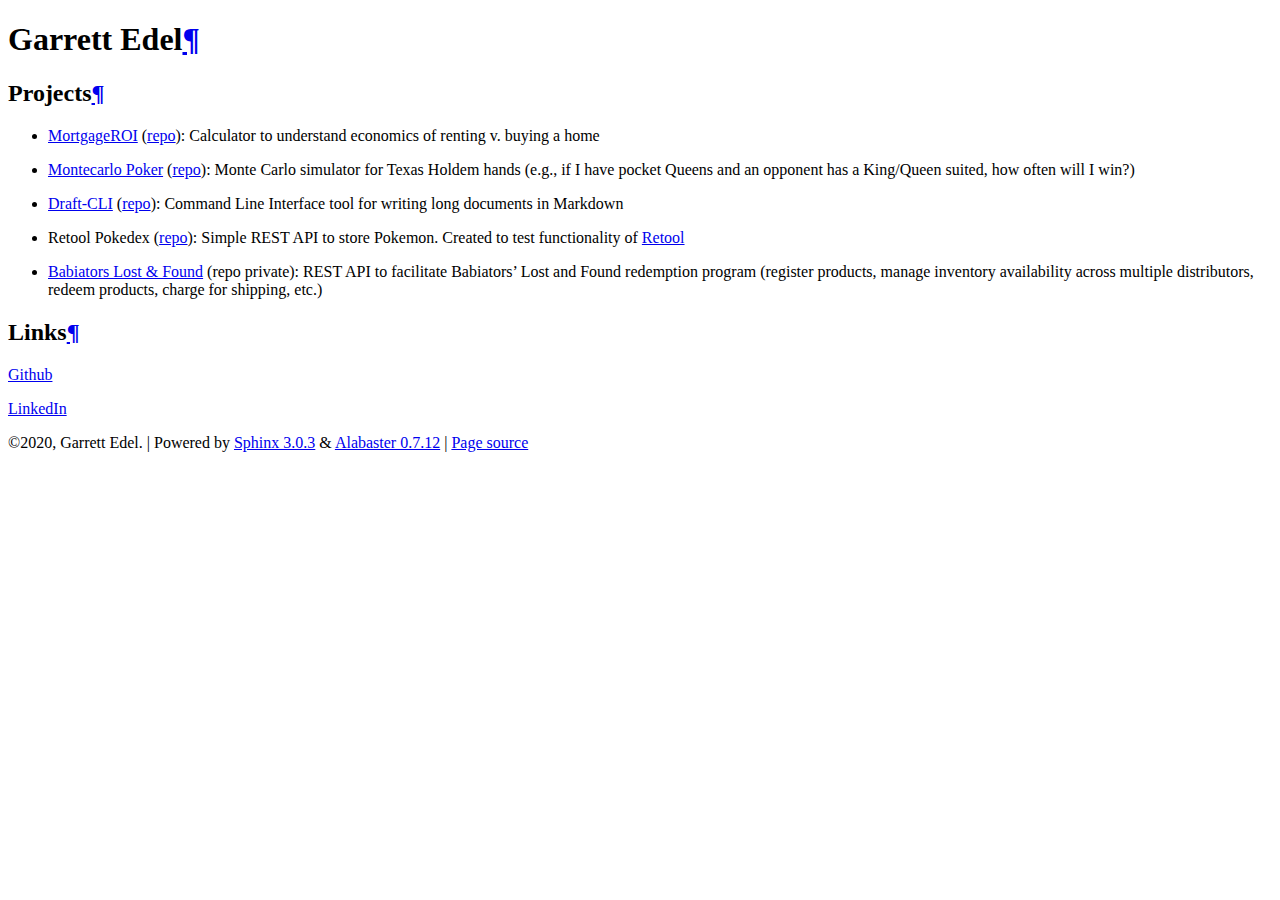
==== index.html @ 5c0762ae "moved index back to root" ====
<!DOCTYPE html>

<html>
  <head>
    <meta charset="utf-8" />
    <title>Garrett Edel &#8212; garrett  documentation</title>
    <link rel="stylesheet" href="_static/alabaster.css" type="text/css" />
    <link rel="stylesheet" href="_static/pygments.css" type="text/css" />
    <script id="documentation_options" data-url_root="./" src="_static/documentation_options.js"></script>
    <script src="_static/jquery.js"></script>
    <script src="_static/underscore.js"></script>
    <script src="_static/doctools.js"></script>
    <script src="_static/language_data.js"></script>
    <link rel="index" title="Index" href="genindex.html" />
    <link rel="search" title="Search" href="search.html" />
   
  <link rel="stylesheet" href="_static/custom.css" type="text/css" />
  
  
  <meta name="viewport" content="width=device-width, initial-scale=0.9, maximum-scale=0.9" />

  </head><body>
  

    <div class="document">
      <div class="documentwrapper">
          

          <div class="body" role="main">
            
  <div class="section" id="garrett-edel">
<h1>Garrett Edel<a class="headerlink" href="#garrett-edel" title="Permalink to this headline">¶</a></h1>
<div class="section" id="projects">
<h2>Projects<a class="headerlink" href="#projects" title="Permalink to this headline">¶</a></h2>
<ul class="simple">
<li><p><a class="reference external" href="https://www.mortgageroi.com/">MortgageROI</a> (<a class="reference external" href="https://github.com/edelgm6/mortgage-calc/">repo</a>): Calculator to understand economics of renting v. buying a home</p></li>
<li><p><a class="reference external" href="https://montecarlo-poker.herokuapp.com/">Montecarlo Poker</a> (<a class="reference external" href="https://github.com/edelgm6/montecarlo-holdem/">repo</a>): Monte Carlo simulator for Texas Holdem hands (e.g., if I have pocket Queens and an opponent has a King/Queen suited, how often will I win?)</p></li>
<li><p><a class="reference external" href="https://pypi.org/project/draft-cli/">Draft-CLI</a> (<a class="reference external" href="https://github.com/edelgm6/draft">repo</a>): Command Line Interface tool for writing long documents in Markdown</p></li>
<li><p>Retool Pokedex (<a class="reference external" href="https://github.com/edelgm6/retool-pokedex">repo</a>): Simple REST API to store Pokemon. Created to test functionality of <a class="reference external" href="https://retool.com/">Retool</a></p></li>
<li><p><a class="reference external" href="https://babiators.com/pages/guarantee-program">Babiators Lost &amp; Found</a> (repo private): REST API to facilitate Babiators’ Lost and Found redemption program (register products, manage inventory availability across multiple distributors, redeem products, charge for shipping, etc.)</p></li>
</ul>
</div>
<div class="section" id="links">
<h2>Links<a class="headerlink" href="#links" title="Permalink to this headline">¶</a></h2>
<p><a class="reference external" href="https://github.com/edelgm6/">Github</a></p>
<p><a class="reference external" href="https://www.linkedin.com/in/garrettedel/">LinkedIn</a></p>
</div>
</div>


          </div>
          
      </div>
      <div class="clearer"></div>
    </div>
    <div class="footer">
      &copy;2020, Garrett Edel.
      
      |
      Powered by <a href="http://sphinx-doc.org/">Sphinx 3.0.3</a>
      &amp; <a href="https://github.com/bitprophet/alabaster">Alabaster 0.7.12</a>
      
      |
      <a href="_sources/index.rst.txt"
          rel="nofollow">Page source</a>
    </div>

    

    
  </body>
</html>
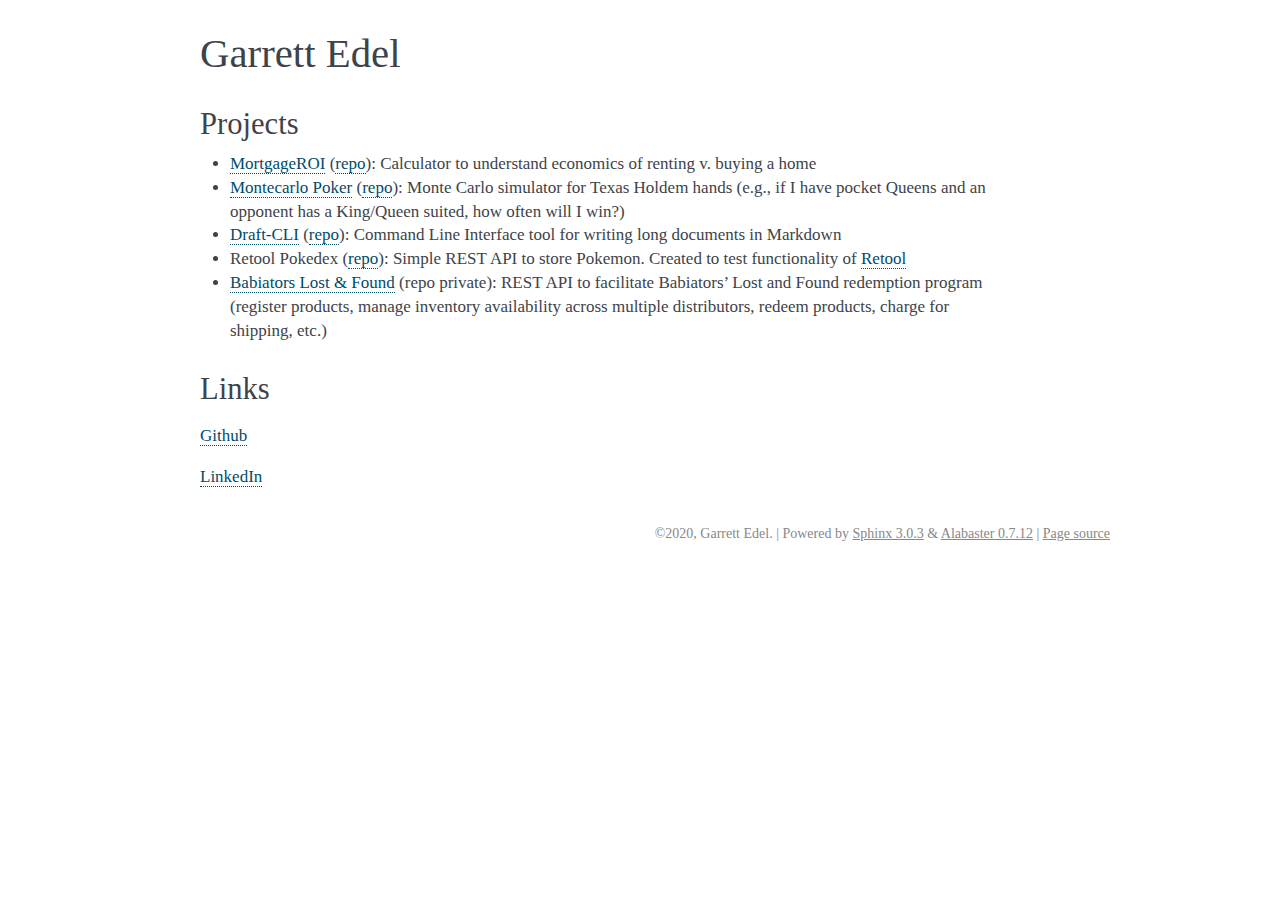
==== commit a2edf13e: "Remove permalinks for real" ====
--- a/index.html
+++ b/index.html
@@ -30,9 +30,9 @@
           <div class="body" role="main">
             
   <div class="section" id="garrett-edel">
-<h1>Garrett Edel<a class="headerlink" href="#garrett-edel" title="Permalink to this headline">¶</a></h1>
+<h1>Garrett Edel</h1>
 <div class="section" id="projects">
-<h2>Projects<a class="headerlink" href="#projects" title="Permalink to this headline">¶</a></h2>
+<h2>Projects</h2>
 <ul class="simple">
 <li><p><a class="reference external" href="https://www.mortgageroi.com/">MortgageROI</a> (<a class="reference external" href="https://github.com/edelgm6/mortgage-calc/">repo</a>): Calculator to understand economics of renting v. buying a home</p></li>
 <li><p><a class="reference external" href="https://montecarlo-poker.herokuapp.com/">Montecarlo Poker</a> (<a class="reference external" href="https://github.com/edelgm6/montecarlo-holdem/">repo</a>): Monte Carlo simulator for Texas Holdem hands (e.g., if I have pocket Queens and an opponent has a King/Queen suited, how often will I win?)</p></li>
@@ -42,7 +42,7 @@
 </ul>
 </div>
 <div class="section" id="links">
-<h2>Links<a class="headerlink" href="#links" title="Permalink to this headline">¶</a></h2>
+<h2>Links</h2>
 <p><a class="reference external" href="https://github.com/edelgm6/">Github</a></p>
 <p><a class="reference external" href="https://www.linkedin.com/in/garrettedel/">LinkedIn</a></p>
 </div>
--- a/_static/alabaster.css
+++ b/_static/alabaster.css
@@ -0,0 +1,701 @@
+@import url("basic.css");
+
+/* -- page layout ----------------------------------------------------------- */
+
+body {
+    font-family: Georgia, serif;
+    font-size: 17px;
+    background-color: #fff;
+    color: #000;
+    margin: 0;
+    padding: 0;
+}
+
+
+div.document {
+    width: 940px;
+    margin: 30px auto 0 auto;
+}
+
+div.documentwrapper {
+    float: left;
+    width: 100%;
+}
+
+div.bodywrapper {
+    margin: 0 0 0 220px;
+}
+
+div.sphinxsidebar {
+    width: 220px;
+    font-size: 14px;
+    line-height: 1.5;
+}
+
+hr {
+    border: 1px solid #B1B4B6;
+}
+
+div.body {
+    background-color: #fff;
+    color: #3E4349;
+    padding: 0 30px 0 30px;
+}
+
+div.body > .section {
+    text-align: left;
+}
+
+div.footer {
+    width: 940px;
+    margin: 20px auto 30px auto;
+    font-size: 14px;
+    color: #888;
+    text-align: right;
+}
+
+div.footer a {
+    color: #888;
+}
+
+p.caption {
+    font-family: inherit;
+    font-size: inherit;
+}
+
+
+div.relations {
+    display: none;
+}
+
+
+div.sphinxsidebar a {
+    color: #444;
+    text-decoration: none;
+    border-bottom: 1px dotted #999;
+}
+
+div.sphinxsidebar a:hover {
+    border-bottom: 1px solid #999;
+}
+
+div.sphinxsidebarwrapper {
+    padding: 18px 10px;
+}
+
+div.sphinxsidebarwrapper p.logo {
+    padding: 0;
+    margin: -10px 0 0 0px;
+    text-align: center;
+}
+
+div.sphinxsidebarwrapper h1.logo {
+    margin-top: -10px;
+    text-align: center;
+    margin-bottom: 5px;
+    text-align: left;
+}
+
+div.sphinxsidebarwrapper h1.logo-name {
+    margin-top: 0px;
+}
+
+div.sphinxsidebarwrapper p.blurb {
+    margin-top: 0;
+    font-style: normal;
+}
+
+div.sphinxsidebar h3,
+div.sphinxsidebar h4 {
+    font-family: Georgia, serif;
+    color: #444;
+    font-size: 24px;
+    font-weight: normal;
+    margin: 0 0 5px 0;
+    padding: 0;
+}
+
+div.sphinxsidebar h4 {
+    font-size: 20px;
+}
+
+div.sphinxsidebar h3 a {
+    color: #444;
+}
+
+div.sphinxsidebar p.logo a,
+div.sphinxsidebar h3 a,
+div.sphinxsidebar p.logo a:hover,
+div.sphinxsidebar h3 a:hover {
+    border: none;
+}
+
+div.sphinxsidebar p {
+    color: #555;
+    margin: 10px 0;
+}
+
+div.sphinxsidebar ul {
+    margin: 10px 0;
+    padding: 0;
+    color: #000;
+}
+
+div.sphinxsidebar ul li.toctree-l1 > a {
+    font-size: 120%;
+}
+
+div.sphinxsidebar ul li.toctree-l2 > a {
+    font-size: 110%;
+}
+
+div.sphinxsidebar input {
+    border: 1px solid #CCC;
+    font-family: Georgia, serif;
+    font-size: 1em;
+}
+
+div.sphinxsidebar hr {
+    border: none;
+    height: 1px;
+    color: #AAA;
+    background: #AAA;
+
+    text-align: left;
+    margin-left: 0;
+    width: 50%;
+}
+
+div.sphinxsidebar .badge {
+    border-bottom: none;
+}
+
+div.sphinxsidebar .badge:hover {
+    border-bottom: none;
+}
+
+/* To address an issue with donation coming after search */
+div.sphinxsidebar h3.donation {
+    margin-top: 10px;
+}
+
+/* -- body styles ----------------------------------------------------------- */
+
+a {
+    color: #004B6B;
+    text-decoration: underline;
+}
+
+a:hover {
+    color: #6D4100;
+    text-decoration: underline;
+}
+
+div.body h1,
+div.body h2,
+div.body h3,
+div.body h4,
+div.body h5,
+div.body h6 {
+    font-family: Georgia, serif;
+    font-weight: normal;
+    margin: 30px 0px 10px 0px;
+    padding: 0;
+}
+
+div.body h1 { margin-top: 0; padding-top: 0; font-size: 240%; }
+div.body h2 { font-size: 180%; }
+div.body h3 { font-size: 150%; }
+div.body h4 { font-size: 130%; }
+div.body h5 { font-size: 100%; }
+div.body h6 { font-size: 100%; }
+
+a.headerlink {
+    color: #DDD;
+    padding: 0 4px;
+    text-decoration: none;
+}
+
+a.headerlink:hover {
+    color: #444;
+    background: #EAEAEA;
+}
+
+div.body p, div.body dd, div.body li {
+    line-height: 1.4em;
+}
+
+div.admonition {
+    margin: 20px 0px;
+    padding: 10px 30px;
+    background-color: #EEE;
+    border: 1px solid #CCC;
+}
+
+div.admonition tt.xref, div.admonition code.xref, div.admonition a tt {
+    background-color: #FBFBFB;
+    border-bottom: 1px solid #fafafa;
+}
+
+div.admonition p.admonition-title {
+    font-family: Georgia, serif;
+    font-weight: normal;
+    font-size: 24px;
+    margin: 0 0 10px 0;
+    padding: 0;
+    line-height: 1;
+}
+
+div.admonition p.last {
+    margin-bottom: 0;
+}
+
+div.highlight {
+    background-color: #fff;
+}
+
+dt:target, .highlight {
+    background: #FAF3E8;
+}
+
+div.warning {
+    background-color: #FCC;
+    border: 1px solid #FAA;
+}
+
+div.danger {
+    background-color: #FCC;
+    border: 1px solid #FAA;
+    -moz-box-shadow: 2px 2px 4px #D52C2C;
+    -webkit-box-shadow: 2px 2px 4px #D52C2C;
+    box-shadow: 2px 2px 4px #D52C2C;
+}
+
+div.error {
+    background-color: #FCC;
+    border: 1px solid #FAA;
+    -moz-box-shadow: 2px 2px 4px #D52C2C;
+    -webkit-box-shadow: 2px 2px 4px #D52C2C;
+    box-shadow: 2px 2px 4px #D52C2C;
+}
+
+div.caution {
+    background-color: #FCC;
+    border: 1px solid #FAA;
+}
+
+div.attention {
+    background-color: #FCC;
+    border: 1px solid #FAA;
+}
+
+div.important {
+    background-color: #EEE;
+    border: 1px solid #CCC;
+}
+
+div.note {
+    background-color: #EEE;
+    border: 1px solid #CCC;
+}
+
+div.tip {
+    background-color: #EEE;
+    border: 1px solid #CCC;
+}
+
+div.hint {
+    background-color: #EEE;
+    border: 1px solid #CCC;
+}
+
+div.seealso {
+    background-color: #EEE;
+    border: 1px solid #CCC;
+}
+
+div.topic {
+    background-color: #EEE;
+}
+
+p.admonition-title {
+    display: inline;
+}
+
+p.admonition-title:after {
+    content: ":";
+}
+
+pre, tt, code {
+    font-family: 'Consolas', 'Menlo', 'DejaVu Sans Mono', 'Bitstream Vera Sans Mono', monospace;
+    font-size: 0.9em;
+}
+
+.hll {
+    background-color: #FFC;
+    margin: 0 -12px;
+    padding: 0 12px;
+    display: block;
+}
+
+img.screenshot {
+}
+
+tt.descname, tt.descclassname, code.descname, code.descclassname {
+    font-size: 0.95em;
+}
+
+tt.descname, code.descname {
+    padding-right: 0.08em;
+}
+
+img.screenshot {
+    -moz-box-shadow: 2px 2px 4px #EEE;
+    -webkit-box-shadow: 2px 2px 4px #EEE;
+    box-shadow: 2px 2px 4px #EEE;
+}
+
+table.docutils {
+    border: 1px solid #888;
+    -moz-box-shadow: 2px 2px 4px #EEE;
+    -webkit-box-shadow: 2px 2px 4px #EEE;
+    box-shadow: 2px 2px 4px #EEE;
+}
+
+table.docutils td, table.docutils th {
+    border: 1px solid #888;
+    padding: 0.25em 0.7em;
+}
+
+table.field-list, table.footnote {
+    border: none;
+    -moz-box-shadow: none;
+    -webkit-box-shadow: none;
+    box-shadow: none;
+}
+
+table.footnote {
+    margin: 15px 0;
+    width: 100%;
+    border: 1px solid #EEE;
+    background: #FDFDFD;
+    font-size: 0.9em;
+}
+
+table.footnote + table.footnote {
+    margin-top: -15px;
+    border-top: none;
+}
+
+table.field-list th {
+    padding: 0 0.8em 0 0;
+}
+
+table.field-list td {
+    padding: 0;
+}
+
+table.field-list p {
+    margin-bottom: 0.8em;
+}
+
+/* Cloned from
+ * https://github.com/sphinx-doc/sphinx/commit/ef60dbfce09286b20b7385333d63a60321784e68
+ */
+.field-name {
+    -moz-hyphens: manual;
+    -ms-hyphens: manual;
+    -webkit-hyphens: manual;
+    hyphens: manual;
+}
+
+table.footnote td.label {
+    width: .1px;
+    padding: 0.3em 0 0.3em 0.5em;
+}
+
+table.footnote td {
+    padding: 0.3em 0.5em;
+}
+
+dl {
+    margin: 0;
+    padding: 0;
+}
+
+dl dd {
+    margin-left: 30px;
+}
+
+blockquote {
+    margin: 0 0 0 30px;
+    padding: 0;
+}
+
+ul, ol {
+    /* Matches the 30px from the narrow-screen "li > ul" selector below */
+    margin: 10px 0 10px 30px;
+    padding: 0;
+}
+
+pre {
+    background: #EEE;
+    padding: 7px 30px;
+    margin: 15px 0px;
+    line-height: 1.3em;
+}
+
+div.viewcode-block:target {
+    background: #ffd;
+}
+
+dl pre, blockquote pre, li pre {
+    margin-left: 0;
+    padding-left: 30px;
+}
+
+tt, code {
+    background-color: #ecf0f3;
+    color: #222;
+    /* padding: 1px 2px; */
+}
+
+tt.xref, code.xref, a tt {
+    background-color: #FBFBFB;
+    border-bottom: 1px solid #fff;
+}
+
+a.reference {
+    text-decoration: none;
+    border-bottom: 1px dotted #004B6B;
+}
+
+/* Don't put an underline on images */
+a.image-reference, a.image-reference:hover {
+    border-bottom: none;
+}
+
+a.reference:hover {
+    border-bottom: 1px solid #6D4100;
+}
+
+a.footnote-reference {
+    text-decoration: none;
+    font-size: 0.7em;
+    vertical-align: top;
+    border-bottom: 1px dotted #004B6B;
+}
+
+a.footnote-reference:hover {
+    border-bottom: 1px solid #6D4100;
+}
+
+a:hover tt, a:hover code {
+    background: #EEE;
+}
+
+
+@media screen and (max-width: 870px) {
+
+    div.sphinxsidebar {
+    	display: none;
+    }
+
+    div.document {
+       width: 100%;
+
+    }
+
+    div.documentwrapper {
+    	margin-left: 0;
+    	margin-top: 0;
+    	margin-right: 0;
+    	margin-bottom: 0;
+    }
+
+    div.bodywrapper {
+    	margin-top: 0;
+    	margin-right: 0;
+    	margin-bottom: 0;
+    	margin-left: 0;
+    }
+
+    ul {
+    	margin-left: 0;
+    }
+
+	li > ul {
+        /* Matches the 30px from the "ul, ol" selector above */
+		margin-left: 30px;
+	}
+
+    .document {
+    	width: auto;
+    }
+
+    .footer {
+    	width: auto;
+    }
+
+    .bodywrapper {
+    	margin: 0;
+    }
+
+    .footer {
+    	width: auto;
+    }
+
+    .github {
+        display: none;
+    }
+
+
+
+}
+
+
+
+@media screen and (max-width: 875px) {
+
+    body {
+        margin: 0;
+        padding: 20px 30px;
+    }
+
+    div.documentwrapper {
+        float: none;
+        background: #fff;
+    }
+
+    div.sphinxsidebar {
+        display: block;
+        float: none;
+        width: 102.5%;
+        margin: 50px -30px -20px -30px;
+        padding: 10px 20px;
+        background: #333;
+        color: #FFF;
+    }
+
+    div.sphinxsidebar h3, div.sphinxsidebar h4, div.sphinxsidebar p,
+    div.sphinxsidebar h3 a {
+        color: #fff;
+    }
+
+    div.sphinxsidebar a {
+        color: #AAA;
+    }
+
+    div.sphinxsidebar p.logo {
+        display: none;
+    }
+
+    div.document {
+        width: 100%;
+        margin: 0;
+    }
+
+    div.footer {
+        display: none;
+    }
+
+    div.bodywrapper {
+        margin: 0;
+    }
+
+    div.body {
+        min-height: 0;
+        padding: 0;
+    }
+
+    .rtd_doc_footer {
+        display: none;
+    }
+
+    .document {
+        width: auto;
+    }
+
+    .footer {
+        width: auto;
+    }
+
+    .footer {
+        width: auto;
+    }
+
+    .github {
+        display: none;
+    }
+}
+
+
+/* misc. */
+
+.revsys-inline {
+    display: none!important;
+}
+
+/* Make nested-list/multi-paragraph items look better in Releases changelog
+ * pages. Without this, docutils' magical list fuckery causes inconsistent
+ * formatting between different release sub-lists.
+ */
+div#changelog > div.section > ul > li > p:only-child {
+    margin-bottom: 0;
+}
+
+/* Hide fugly table cell borders in ..bibliography:: directive output */
+table.docutils.citation, table.docutils.citation td, table.docutils.citation th {
+  border: none;
+  /* Below needed in some edge cases; if not applied, bottom shadows appear */
+  -moz-box-shadow: none;
+  -webkit-box-shadow: none;
+  box-shadow: none;
+}
+
+
+/* relbar */
+
+.related {
+    line-height: 30px;
+    width: 100%;
+    font-size: 0.9rem;
+}
+
+.related.top {
+    border-bottom: 1px solid #EEE;
+    margin-bottom: 20px;
+}
+
+.related.bottom {
+    border-top: 1px solid #EEE;
+}
+
+.related ul {
+    padding: 0;
+    margin: 0;
+    list-style: none;
+}
+
+.related li {
+    display: inline;
+}
+
+nav#rellinks {
+    float: right;
+}
+
+nav#rellinks li+li:before {
+    content: "|";
+}
+
+nav#breadcrumbs li+li:before {
+    content: "\00BB";
+}
+
+/* Hide certain items when printing */
+@media print {
+    div.related {
+        display: none;
+    }
+}--- a/_static/pygments.css
+++ b/_static/pygments.css
@@ -0,0 +1,77 @@
+.highlight .hll { background-color: #ffffcc }
+.highlight  { background: #f8f8f8; }
+.highlight .c { color: #8f5902; font-style: italic } /* Comment */
+.highlight .err { color: #a40000; border: 1px solid #ef2929 } /* Error */
+.highlight .g { color: #000000 } /* Generic */
+.highlight .k { color: #004461; font-weight: bold } /* Keyword */
+.highlight .l { color: #000000 } /* Literal */
+.highlight .n { color: #000000 } /* Name */
+.highlight .o { color: #582800 } /* Operator */
+.highlight .x { color: #000000 } /* Other */
+.highlight .p { color: #000000; font-weight: bold } /* Punctuation */
+.highlight .ch { color: #8f5902; font-style: italic } /* Comment.Hashbang */
+.highlight .cm { color: #8f5902; font-style: italic } /* Comment.Multiline */
+.highlight .cp { color: #8f5902 } /* Comment.Preproc */
+.highlight .cpf { color: #8f5902; font-style: italic } /* Comment.PreprocFile */
+.highlight .c1 { color: #8f5902; font-style: italic } /* Comment.Single */
+.highlight .cs { color: #8f5902; font-style: italic } /* Comment.Special */
+.highlight .gd { color: #a40000 } /* Generic.Deleted */
+.highlight .ge { color: #000000; font-style: italic } /* Generic.Emph */
+.highlight .gr { color: #ef2929 } /* Generic.Error */
+.highlight .gh { color: #000080; font-weight: bold } /* Generic.Heading */
+.highlight .gi { color: #00A000 } /* Generic.Inserted */
+.highlight .go { color: #888888 } /* Generic.Output */
+.highlight .gp { color: #745334 } /* Generic.Prompt */
+.highlight .gs { color: #000000; font-weight: bold } /* Generic.Strong */
+.highlight .gu { color: #800080; font-weight: bold } /* Generic.Subheading */
+.highlight .gt { color: #a40000; font-weight: bold } /* Generic.Traceback */
+.highlight .kc { color: #004461; font-weight: bold } /* Keyword.Constant */
+.highlight .kd { color: #004461; font-weight: bold } /* Keyword.Declaration */
+.highlight .kn { color: #004461; font-weight: bold } /* Keyword.Namespace */
+.highlight .kp { color: #004461; font-weight: bold } /* Keyword.Pseudo */
+.highlight .kr { color: #004461; font-weight: bold } /* Keyword.Reserved */
+.highlight .kt { color: #004461; font-weight: bold } /* Keyword.Type */
+.highlight .ld { color: #000000 } /* Literal.Date */
+.highlight .m { color: #990000 } /* Literal.Number */
+.highlight .s { color: #4e9a06 } /* Literal.String */
+.highlight .na { color: #c4a000 } /* Name.Attribute */
+.highlight .nb { color: #004461 } /* Name.Builtin */
+.highlight .nc { color: #000000 } /* Name.Class */
+.highlight .no { color: #000000 } /* Name.Constant */
+.highlight .nd { color: #888888 } /* Name.Decorator */
+.highlight .ni { color: #ce5c00 } /* Name.Entity */
+.highlight .ne { color: #cc0000; font-weight: bold } /* Name.Exception */
+.highlight .nf { color: #000000 } /* Name.Function */
+.highlight .nl { color: #f57900 } /* Name.Label */
+.highlight .nn { color: #000000 } /* Name.Namespace */
+.highlight .nx { color: #000000 } /* Name.Other */
+.highlight .py { color: #000000 } /* Name.Property */
+.highlight .nt { color: #004461; font-weight: bold } /* Name.Tag */
+.highlight .nv { color: #000000 } /* Name.Variable */
+.highlight .ow { color: #004461; font-weight: bold } /* Operator.Word */
+.highlight .w { color: #f8f8f8; text-decoration: underline } /* Text.Whitespace */
+.highlight .mb { color: #990000 } /* Literal.Number.Bin */
+.highlight .mf { color: #990000 } /* Literal.Number.Float */
+.highlight .mh { color: #990000 } /* Literal.Number.Hex */
+.highlight .mi { color: #990000 } /* Literal.Number.Integer */
+.highlight .mo { color: #990000 } /* Literal.Number.Oct */
+.highlight .sa { color: #4e9a06 } /* Literal.String.Affix */
+.highlight .sb { color: #4e9a06 } /* Literal.String.Backtick */
+.highlight .sc { color: #4e9a06 } /* Literal.String.Char */
+.highlight .dl { color: #4e9a06 } /* Literal.String.Delimiter */
+.highlight .sd { color: #8f5902; font-style: italic } /* Literal.String.Doc */
+.highlight .s2 { color: #4e9a06 } /* Literal.String.Double */
+.highlight .se { color: #4e9a06 } /* Literal.String.Escape */
+.highlight .sh { color: #4e9a06 } /* Literal.String.Heredoc */
+.highlight .si { color: #4e9a06 } /* Literal.String.Interpol */
+.highlight .sx { color: #4e9a06 } /* Literal.String.Other */
+.highlight .sr { color: #4e9a06 } /* Literal.String.Regex */
+.highlight .s1 { color: #4e9a06 } /* Literal.String.Single */
+.highlight .ss { color: #4e9a06 } /* Literal.String.Symbol */
+.highlight .bp { color: #3465a4 } /* Name.Builtin.Pseudo */
+.highlight .fm { color: #000000 } /* Name.Function.Magic */
+.highlight .vc { color: #000000 } /* Name.Variable.Class */
+.highlight .vg { color: #000000 } /* Name.Variable.Global */
+.highlight .vi { color: #000000 } /* Name.Variable.Instance */
+.highlight .vm { color: #000000 } /* Name.Variable.Magic */
+.highlight .il { color: #990000 } /* Literal.Number.Integer.Long */--- a/_static/custom.css
+++ b/_static/custom.css
@@ -0,0 +1 @@
+/* This file intentionally left blank. */
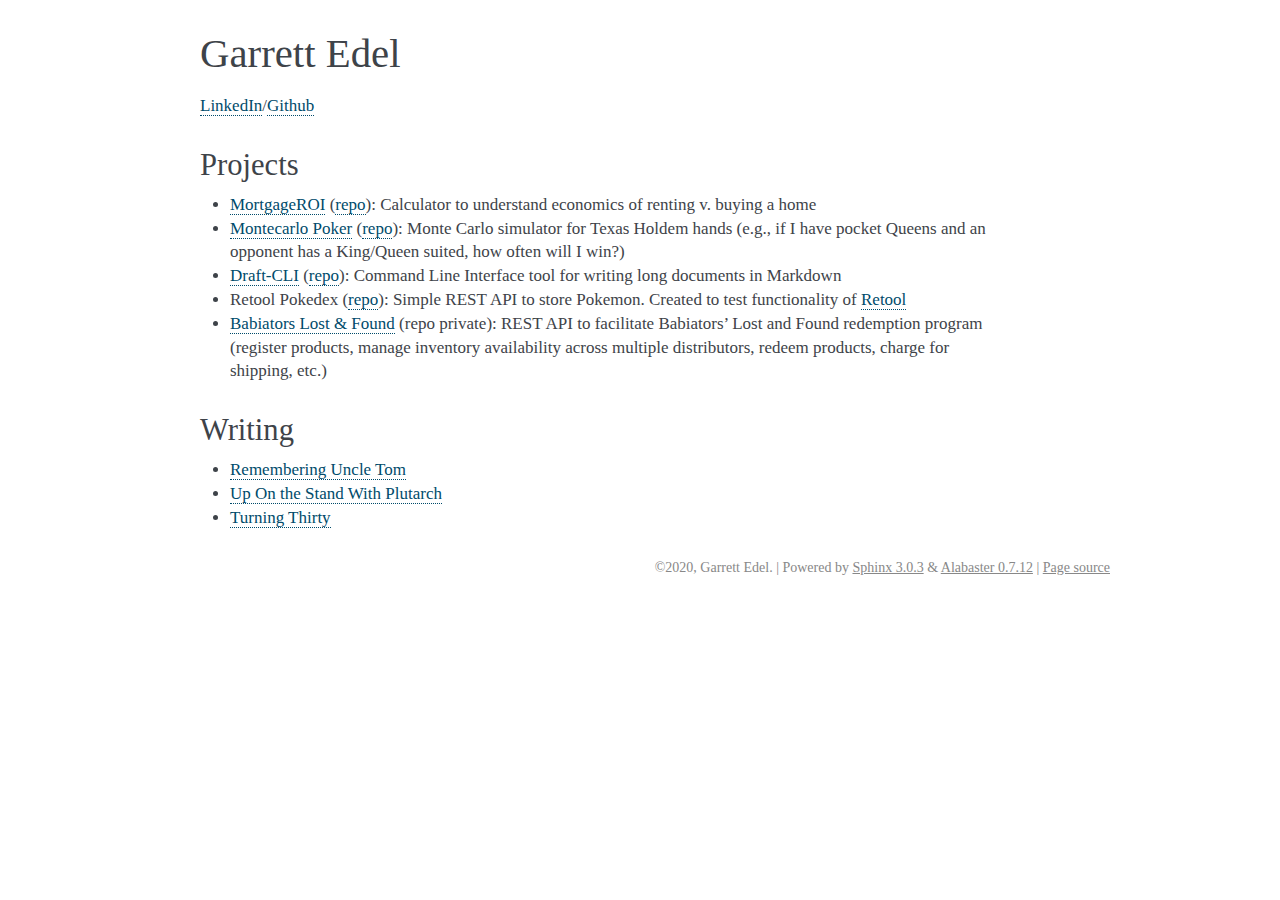
==== commit fc83d41f: "Created custom css file and moved links to top" ====
--- a/index.html
+++ b/index.html
@@ -4,7 +4,7 @@
 <html>
   <head>
     <meta charset="utf-8" />
-    <title>Garrett Edel &#8212; garrett  documentation</title>
+    <title>Garrett Edel</title>
     <link rel="stylesheet" href="_static/alabaster.css" type="text/css" />
     <link rel="stylesheet" href="_static/pygments.css" type="text/css" />
     <script id="documentation_options" data-url_root="./" src="_static/documentation_options.js"></script>
@@ -31,6 +31,7 @@
             
   <div class="section" id="garrett-edel">
 <h1>Garrett Edel</h1>
+<p><a class="reference external" href="https://www.linkedin.com/in/garrettedel/">LinkedIn</a>/<a class="reference external" href="https://github.com/edelgm6/">Github</a></p>
 <div class="section" id="projects">
 <h2>Projects</h2>
 <ul class="simple">
@@ -41,10 +42,13 @@
 <li><p><a class="reference external" href="https://babiators.com/pages/guarantee-program">Babiators Lost &amp; Found</a> (repo private): REST API to facilitate Babiators’ Lost and Found redemption program (register products, manage inventory availability across multiple distributors, redeem products, charge for shipping, etc.)</p></li>
 </ul>
 </div>
-<div class="section" id="links">
-<h2>Links</h2>
-<p><a class="reference external" href="https://github.com/edelgm6/">Github</a></p>
-<p><a class="reference external" href="https://www.linkedin.com/in/garrettedel/">LinkedIn</a></p>
+<div class="section" id="writing">
+<h2>Writing</h2>
+<ul class="simple">
+<li><p><a class="reference external" href="https://medium.com/&#64;garrettedel/remembering-uncle-tom-91d519857984">Remembering Uncle Tom</a></p></li>
+<li><p><a class="reference external" href="https://medium.com/&#64;garrettedel/up-on-the-stand-with-plutarch-655ba810f205">Up On the Stand With Plutarch</a></p></li>
+<li><p><a class="reference external" href="https://medium.com/&#64;garrettedel/turning-thirty-b22ac9418108">Turning Thirty</a></p></li>
+</ul>
 </div>
 </div>
 
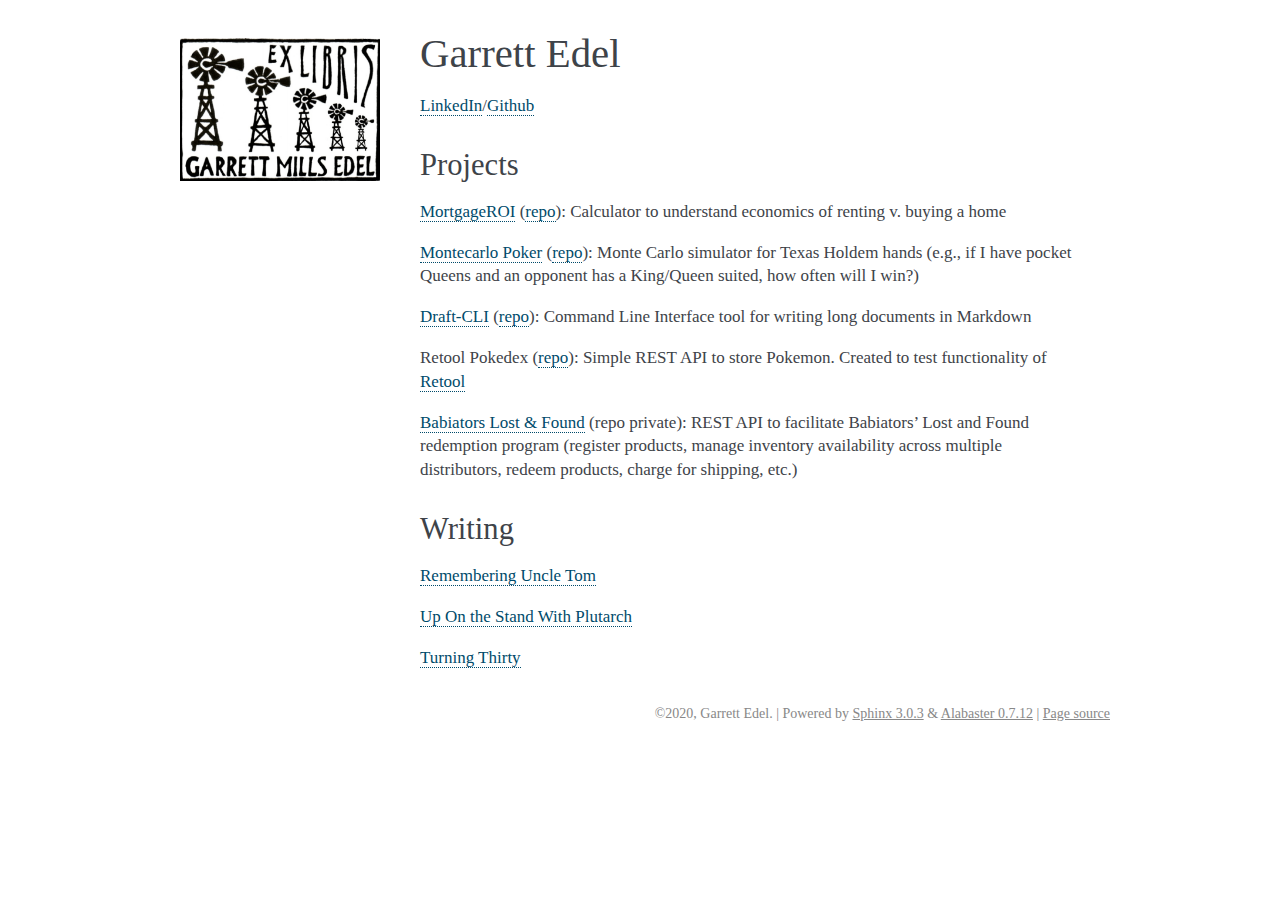
==== commit 5c6e0791: "Added analytics tracking, logo, and made formatting changes" ====
--- a/index.html
+++ b/index.html
@@ -25,6 +25,7 @@
 
     <div class="document">
       <div class="documentwrapper">
+        <div class="bodywrapper">
           
 
           <div class="body" role="main">
@@ -34,27 +35,43 @@
 <p><a class="reference external" href="https://www.linkedin.com/in/garrettedel/">LinkedIn</a>/<a class="reference external" href="https://github.com/edelgm6/">Github</a></p>
 <div class="section" id="projects">
 <h2>Projects</h2>
-<ul class="simple">
-<li><p><a class="reference external" href="https://www.mortgageroi.com/">MortgageROI</a> (<a class="reference external" href="https://github.com/edelgm6/mortgage-calc/">repo</a>): Calculator to understand economics of renting v. buying a home</p></li>
-<li><p><a class="reference external" href="https://montecarlo-poker.herokuapp.com/">Montecarlo Poker</a> (<a class="reference external" href="https://github.com/edelgm6/montecarlo-holdem/">repo</a>): Monte Carlo simulator for Texas Holdem hands (e.g., if I have pocket Queens and an opponent has a King/Queen suited, how often will I win?)</p></li>
-<li><p><a class="reference external" href="https://pypi.org/project/draft-cli/">Draft-CLI</a> (<a class="reference external" href="https://github.com/edelgm6/draft">repo</a>): Command Line Interface tool for writing long documents in Markdown</p></li>
-<li><p>Retool Pokedex (<a class="reference external" href="https://github.com/edelgm6/retool-pokedex">repo</a>): Simple REST API to store Pokemon. Created to test functionality of <a class="reference external" href="https://retool.com/">Retool</a></p></li>
-<li><p><a class="reference external" href="https://babiators.com/pages/guarantee-program">Babiators Lost &amp; Found</a> (repo private): REST API to facilitate Babiators’ Lost and Found redemption program (register products, manage inventory availability across multiple distributors, redeem products, charge for shipping, etc.)</p></li>
-</ul>
+<p><a class="reference external" href="https://www.mortgageroi.com/">MortgageROI</a> (<a class="reference external" href="https://github.com/edelgm6/mortgage-calc/">repo</a>): Calculator to understand economics of renting v. buying a home</p>
+<p><a class="reference external" href="https://montecarlo-poker.herokuapp.com/">Montecarlo Poker</a> (<a class="reference external" href="https://github.com/edelgm6/montecarlo-holdem/">repo</a>): Monte Carlo simulator for Texas Holdem hands (e.g., if I have pocket Queens and an opponent has a King/Queen suited, how often will I win?)</p>
+<p><a class="reference external" href="https://pypi.org/project/draft-cli/">Draft-CLI</a> (<a class="reference external" href="https://github.com/edelgm6/draft">repo</a>): Command Line Interface tool for writing long documents in Markdown</p>
+<p>Retool Pokedex (<a class="reference external" href="https://github.com/edelgm6/retool-pokedex">repo</a>): Simple REST API to store Pokemon. Created to test functionality of <a class="reference external" href="https://retool.com/">Retool</a></p>
+<p><a class="reference external" href="https://babiators.com/pages/guarantee-program">Babiators Lost &amp; Found</a> (repo private): REST API to facilitate Babiators’ Lost and Found redemption program (register products, manage inventory availability across multiple distributors, redeem products, charge for shipping, etc.)</p>
 </div>
 <div class="section" id="writing">
 <h2>Writing</h2>
-<ul class="simple">
-<li><p><a class="reference external" href="https://medium.com/&#64;garrettedel/remembering-uncle-tom-91d519857984">Remembering Uncle Tom</a></p></li>
-<li><p><a class="reference external" href="https://medium.com/&#64;garrettedel/up-on-the-stand-with-plutarch-655ba810f205">Up On the Stand With Plutarch</a></p></li>
-<li><p><a class="reference external" href="https://medium.com/&#64;garrettedel/turning-thirty-b22ac9418108">Turning Thirty</a></p></li>
-</ul>
+<p><a class="reference external" href="https://medium.com/&#64;garrettedel/remembering-uncle-tom-91d519857984">Remembering Uncle Tom</a></p>
+<p><a class="reference external" href="https://medium.com/&#64;garrettedel/up-on-the-stand-with-plutarch-655ba810f205">Up On the Stand With Plutarch</a></p>
+<p><a class="reference external" href="https://medium.com/&#64;garrettedel/turning-thirty-b22ac9418108">Turning Thirty</a></p>
 </div>
 </div>
 
 
           </div>
           
+        </div>
+      </div>
+      <div class="sphinxsidebar" role="navigation" aria-label="main navigation">
+        <div class="sphinxsidebarwrapper">
+<p class="logo">
+  <a href="#">
+    <img class="logo" src="_static/logo.png" alt="Logo"/>
+    
+  </a>
+</p>
+
+
+
+
+
+
+
+
+
+        </div>
       </div>
       <div class="clearer"></div>
     </div>
@@ -73,5 +90,21 @@
     
 
     
+    <script type="text/javascript">
+
+      var _gaq = _gaq || [];
+      _gaq.push(['_setAccount', 'UA-166777766-1']);
+      _gaq.push(['_setDomainName', 'none']);
+      _gaq.push(['_setAllowLinker', true]);
+      _gaq.push(['_trackPageview']);
+
+      (function() {
+        var ga = document.createElement('script'); ga.type = 'text/javascript'; ga.async = true;
+        ga.src = ('https:' == document.location.protocol ? 'https://ssl' : 'http://www') + '.google-analytics.com/ga.js';
+        var s = document.getElementsByTagName('script')[0]; s.parentNode.insertBefore(ga, s);
+      })();
+
+    </script>
+    
   </body>
 </html>--- a/_static/custom.css
+++ b/_static/custom.css
@@ -1 +1,7 @@
-/* This file intentionally left blank. */
+ul li {
+  padding: 5px 0px;
+}
+
+ul  {
+ padding-left:5px;
+}
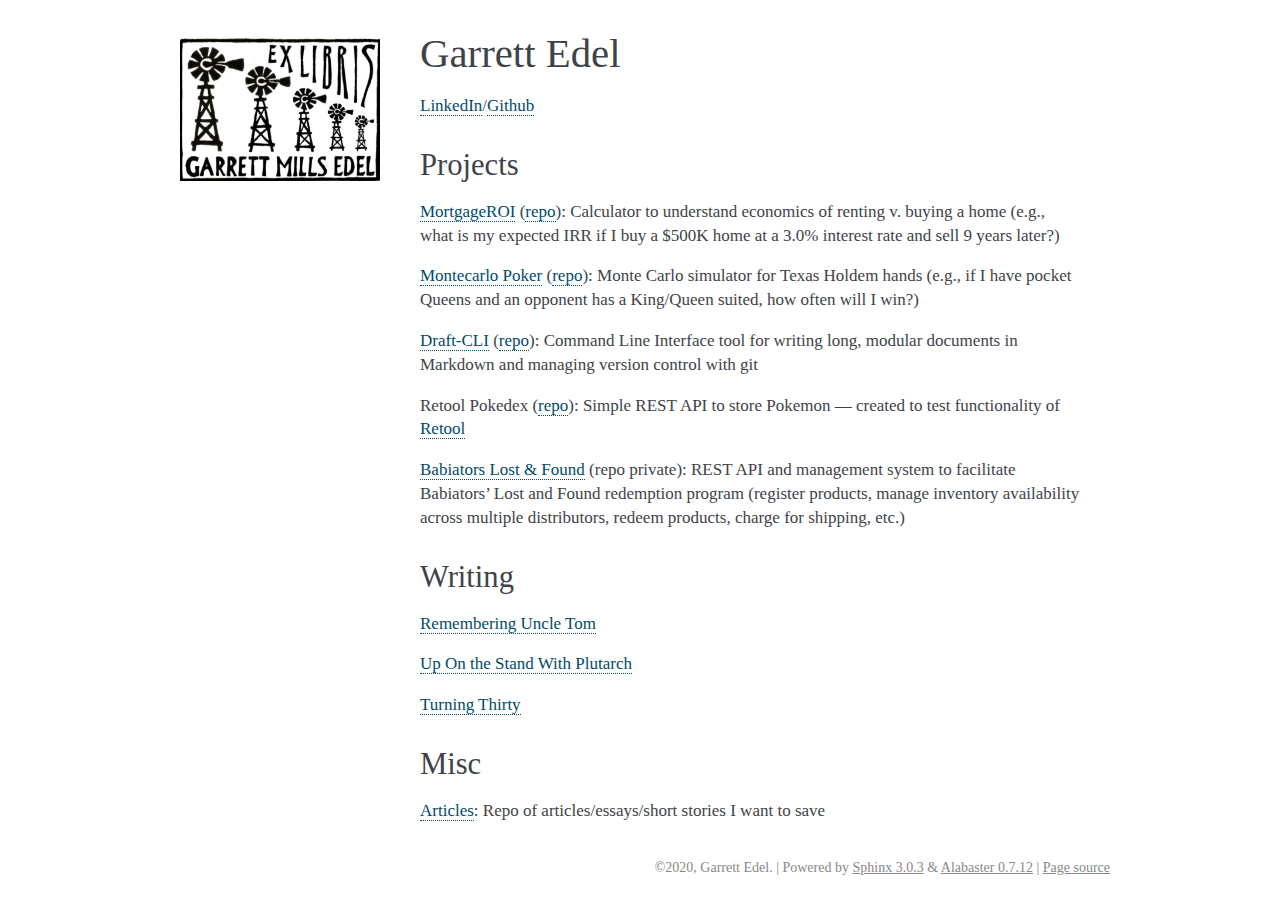
==== commit 9dee4f92: "Updated language and added articles list" ====
--- a/index.html
+++ b/index.html
@@ -35,17 +35,21 @@
 <p><a class="reference external" href="https://www.linkedin.com/in/garrettedel/">LinkedIn</a>/<a class="reference external" href="https://github.com/edelgm6/">Github</a></p>
 <div class="section" id="projects">
 <h2>Projects</h2>
-<p><a class="reference external" href="https://www.mortgageroi.com/">MortgageROI</a> (<a class="reference external" href="https://github.com/edelgm6/mortgage-calc/">repo</a>): Calculator to understand economics of renting v. buying a home</p>
+<p><a class="reference external" href="https://www.mortgageroi.com/">MortgageROI</a> (<a class="reference external" href="https://github.com/edelgm6/mortgage-calc/">repo</a>): Calculator to understand economics of renting v. buying a home (e.g., what is my expected IRR if I buy a $500K home at a 3.0% interest rate and sell 9 years later?)</p>
 <p><a class="reference external" href="https://montecarlo-poker.herokuapp.com/">Montecarlo Poker</a> (<a class="reference external" href="https://github.com/edelgm6/montecarlo-holdem/">repo</a>): Monte Carlo simulator for Texas Holdem hands (e.g., if I have pocket Queens and an opponent has a King/Queen suited, how often will I win?)</p>
-<p><a class="reference external" href="https://pypi.org/project/draft-cli/">Draft-CLI</a> (<a class="reference external" href="https://github.com/edelgm6/draft">repo</a>): Command Line Interface tool for writing long documents in Markdown</p>
-<p>Retool Pokedex (<a class="reference external" href="https://github.com/edelgm6/retool-pokedex">repo</a>): Simple REST API to store Pokemon. Created to test functionality of <a class="reference external" href="https://retool.com/">Retool</a></p>
-<p><a class="reference external" href="https://babiators.com/pages/guarantee-program">Babiators Lost &amp; Found</a> (repo private): REST API to facilitate Babiators’ Lost and Found redemption program (register products, manage inventory availability across multiple distributors, redeem products, charge for shipping, etc.)</p>
+<p><a class="reference external" href="https://pypi.org/project/draft-cli/">Draft-CLI</a> (<a class="reference external" href="https://github.com/edelgm6/draft">repo</a>): Command Line Interface tool for writing long, modular documents in Markdown and managing version control with git</p>
+<p>Retool Pokedex (<a class="reference external" href="https://github.com/edelgm6/retool-pokedex">repo</a>): Simple REST API to store Pokemon — created to test functionality of <a class="reference external" href="https://retool.com/">Retool</a></p>
+<p><a class="reference external" href="https://babiators.com/pages/guarantee-program">Babiators Lost &amp; Found</a> (repo private): REST API and management system to facilitate Babiators’ Lost and Found redemption program (register products, manage inventory availability across multiple distributors, redeem products, charge for shipping, etc.)</p>
 </div>
 <div class="section" id="writing">
 <h2>Writing</h2>
 <p><a class="reference external" href="https://medium.com/&#64;garrettedel/remembering-uncle-tom-91d519857984">Remembering Uncle Tom</a></p>
 <p><a class="reference external" href="https://medium.com/&#64;garrettedel/up-on-the-stand-with-plutarch-655ba810f205">Up On the Stand With Plutarch</a></p>
 <p><a class="reference external" href="https://medium.com/&#64;garrettedel/turning-thirty-b22ac9418108">Turning Thirty</a></p>
+</div>
+<div class="section" id="misc">
+<h2>Misc</h2>
+<p><a class="reference external" href="https://docs.google.com/spreadsheets/d/e/2PACX-1vSZ_6boDsPRPN7sjWHiQFm9tcYs-9pLGLE7L3-d5DFduSObcF04Knzf5Il3-nu_R519UyfR7WZZm6-R/pubhtml?gid=0&amp;single=true">Articles</a>: Repo of articles/essays/short stories I want to save</p>
 </div>
 </div>
 
--- a/_static/custom.css
+++ b/_static/custom.css
@@ -1,7 +1 @@
-ul li {
-  padding: 5px 0px;
-}
-
-ul  {
- padding-left:5px;
-}
+/* This file intentionally left blank. */
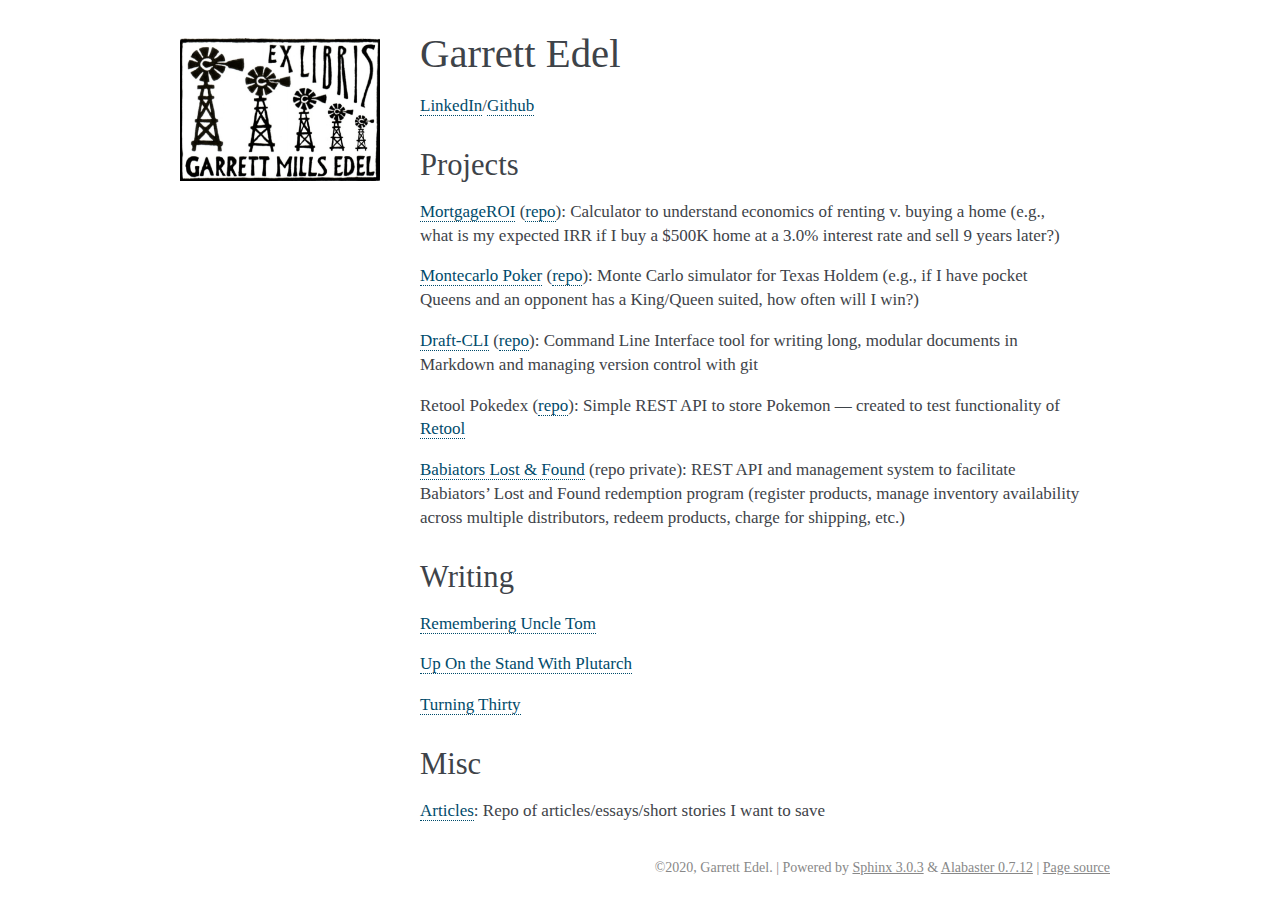
==== commit a965a528: "Slight tweak" ====
--- a/index.html
+++ b/index.html
@@ -36,7 +36,7 @@
 <div class="section" id="projects">
 <h2>Projects</h2>
 <p><a class="reference external" href="https://www.mortgageroi.com/">MortgageROI</a> (<a class="reference external" href="https://github.com/edelgm6/mortgage-calc/">repo</a>): Calculator to understand economics of renting v. buying a home (e.g., what is my expected IRR if I buy a $500K home at a 3.0% interest rate and sell 9 years later?)</p>
-<p><a class="reference external" href="https://montecarlo-poker.herokuapp.com/">Montecarlo Poker</a> (<a class="reference external" href="https://github.com/edelgm6/montecarlo-holdem/">repo</a>): Monte Carlo simulator for Texas Holdem hands (e.g., if I have pocket Queens and an opponent has a King/Queen suited, how often will I win?)</p>
+<p><a class="reference external" href="https://montecarlo-poker.herokuapp.com/">Montecarlo Poker</a> (<a class="reference external" href="https://github.com/edelgm6/montecarlo-holdem/">repo</a>): Monte Carlo simulator for Texas Holdem (e.g., if I have pocket Queens and an opponent has a King/Queen suited, how often will I win?)</p>
 <p><a class="reference external" href="https://pypi.org/project/draft-cli/">Draft-CLI</a> (<a class="reference external" href="https://github.com/edelgm6/draft">repo</a>): Command Line Interface tool for writing long, modular documents in Markdown and managing version control with git</p>
 <p>Retool Pokedex (<a class="reference external" href="https://github.com/edelgm6/retool-pokedex">repo</a>): Simple REST API to store Pokemon — created to test functionality of <a class="reference external" href="https://retool.com/">Retool</a></p>
 <p><a class="reference external" href="https://babiators.com/pages/guarantee-program">Babiators Lost &amp; Found</a> (repo private): REST API and management system to facilitate Babiators’ Lost and Found redemption program (register products, manage inventory availability across multiple distributors, redeem products, charge for shipping, etc.)</p>
@@ -49,7 +49,7 @@
 </div>
 <div class="section" id="misc">
 <h2>Misc</h2>
-<p><a class="reference external" href="https://docs.google.com/spreadsheets/d/e/2PACX-1vSZ_6boDsPRPN7sjWHiQFm9tcYs-9pLGLE7L3-d5DFduSObcF04Knzf5Il3-nu_R519UyfR7WZZm6-R/pubhtml?gid=0&amp;single=true">Articles</a>: Repo of articles/essays/short stories I want to save</p>
+<p><a class="reference external" href="https://www.notion.so/Articles-Repo-bd0e2d1a147e4499a3809f1c3bf1fa21">Articles</a>: Repo of articles/essays/short stories I want to save</p>
 </div>
 </div>
 
